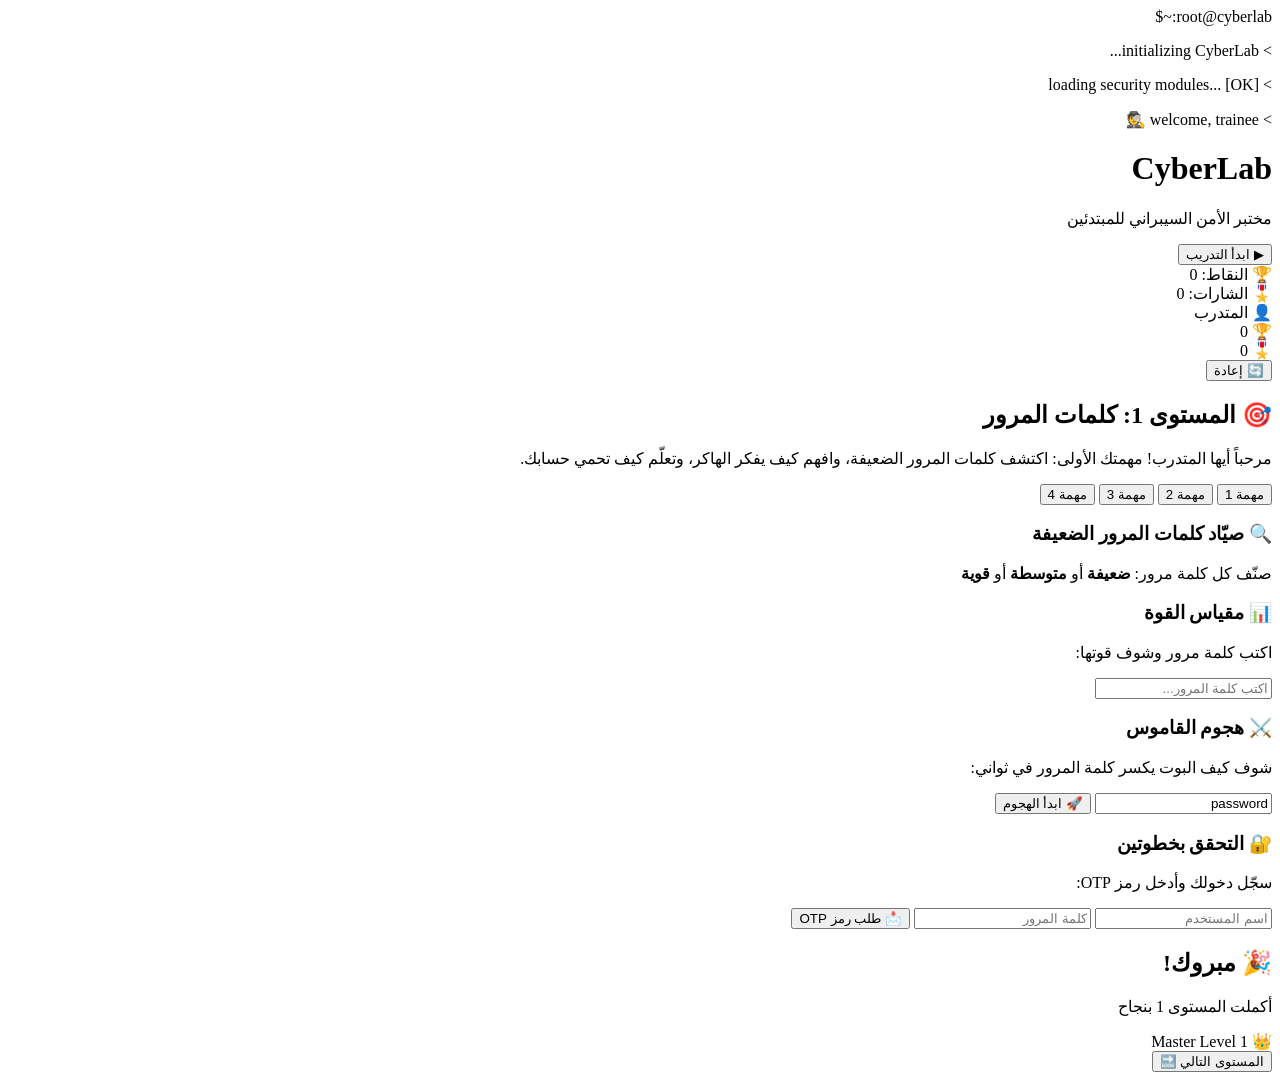
==== index.html @ b4b48ac1 "Add initial index.html for CyberLab game This HTML file sets up the structure for the CyberLab game," ====
<!DOCTYPE html>
<html lang="ar" dir="rtl">
<head>
  <meta charset="UTF-8">
  <meta name="viewport" content="width=device-width, initial-scale=1.0">
  <title>CyberLab | مختبر الأمن السيبراني</title>
  <link rel="stylesheet" href="css/style.css">
  <link href="https://fonts.googleapis.com/css2?family=Cairo:wght@400;700;900&family=Share+Tech+Mono&display=swap" rel="stylesheet">
</head>
<body>

  <!-- شاشة البداية -->
  <div id="startScreen" class="screen active">
    <div class="terminal-box">
      <div class="terminal-header">
        <span class="dot red"></span>
        <span class="dot yellow"></span>
        <span class="dot green"></span>
        <span class="terminal-title">root@cyberlab:~$</span>
      </div>
      <div class="terminal-body">
        <p class="typing">> initializing CyberLab...</p>
        <p class="typing delay-1">> loading security modules... [OK]</p>
        <p class="typing delay-2">> welcome, trainee 🕵️</p>
      </div>
    </div>

    <h1 class="glitch" data-text="CyberLab">CyberLab</h1>
    <p class="subtitle">مختبر الأمن السيبراني للمبتدئين</p>

    <button class="btn-start" onclick="startGame()">
      ▶ ابدأ التدريب
    </button>

    <div class="stats-preview">
      <div>🏆 النقاط: <span id="previewScore">0</span></div>
      <div>🎖️ الشارات: <span id="previewBadges">0</span></div>
    </div>
  </div>

  <!-- شاشة اللعبة -->
  <div id="gameScreen" class="screen">
    <header class="game-header">
      <div class="header-item">👤 المتدرب</div>
      <div class="header-item">🏆 <span id="scoreDisplay">0</span></div>
      <div class="header-item">🎖️ <span id="badgesDisplay">0</span></div>
      <button class="btn-reset" onclick="resetGame()">🔄 إعادة</button>
    </header>

    <div class="progress-bar">
      <div class="progress-fill" id="progressFill"></div>
    </div>

    <main class="game-main">
      <!-- المستوى 1 -->
      <section id="level1" class="level active">
        <h2 class="level-title">🎯 المستوى 1: كلمات المرور</h2>
        <p class="level-desc">
          مرحباً أيها المتدرب! مهمتك الأولى: اكتشف كلمات المرور الضعيفة،
          وافهم كيف يفكر الهاكر، وتعلّم كيف تحمي حسابك.
        </p>

        <div class="tasks-nav">
          <button class="task-btn active" onclick="showTask(1)">مهمة 1</button>
          <button class="task-btn" onclick="showTask(2)">مهمة 2</button>
          <button class="task-btn" onclick="showTask(3)">مهمة 3</button>
          <button class="task-btn" onclick="showTask(4)">مهمة 4</button>
        </div>

        <!-- المهمة 1 -->
        <div id="task1" class="task active">
          <h3>🔍 صيّاد كلمات المرور الضعيفة</h3>
          <p>صنّف كل كلمة مرور: <b>ضعيفة</b> أو <b>متوسطة</b> أو <b>قوية</b></p>
          <div id="passwordList" class="password-list"></div>
          <p class="task-status" id="task1Status"></p>
        </div>

        <!-- المهمة 2 -->
        <div id="task2" class="task">
          <h3>📊 مقياس القوة</h3>
          <p>اكتب كلمة مرور وشوف قوتها:</p>
          <input type="text" id="pwdInput" class="input-field" placeholder="اكتب كلمة المرور..." oninput="checkPassword()">
          <div class="strength-bar">
            <div class="strength-fill" id="strengthFill"></div>
          </div>
          <p id="strengthText" class="strength-text"></p>
          <p id="crackTime" class="crack-time"></p>
        </div>

        <!-- المهمة 3 -->
        <div id="task3" class="task">
          <h3>⚔️ هجوم القاموس</h3>
          <p>شوف كيف البوت يكسر كلمة المرور في ثواني:</p>
          <input type="text" id="victimPwd" class="input-field" placeholder="اكتب كلمة مرور الضحية..." value="password">
          <button class="btn-action" onclick="runBruteForce()">🚀 ابدأ الهجوم</button>
          <div class="terminal-output" id="attackLog"></div>
        </div>

        <!-- المهمة 4 -->
        <div id="task4" class="task">
          <h3>🔐 التحقق بخطوتين</h3>
          <p>سجّل دخولك وأدخل رمز OTP:</p>
          <input type="text" id="loginUser" class="input-field" placeholder="اسم المستخدم">
          <input type="password" id="loginPwd" class="input-field" placeholder="كلمة المرور">
          <button class="btn-action" onclick="requestOTP()">📩 طلب رمز OTP</button>
          <div id="otpSection" style="display:none;">
            <p class="otp-hint">الرمز (سريعاً!): <span id="otpCode" class="otp-code"></span></p>
            <input type="text" id="otpInput" class="input-field" placeholder="أدخل الرمز" maxlength="6">
            <button class="btn-action" onclick="verifyOTP()">✅ تحقق</button>
            <p id="otpTimer" class="otp-timer"></p>
          </div>
          <p id="task4Status" class="task-status"></p>
        </div>

        <!-- شاشة الفوز -->
        <div id="victoryScreen" class="victory">
          <h2>🎉 مبروك!</h2>
          <p>أكملت المستوى 1 بنجاح</p>
          <div class="badge-earned">👑 Master Level 1</div>
          <button class="btn-action" onclick="nextLevel()">المستوى التالي 🔜</button>
        </div>
      </section>
    </main>
  </div>

  <script src="js/score.js"></script>
  <script src="js/level1.js"></script>
  <script src="js/main.js"></script>
</body>
</html>
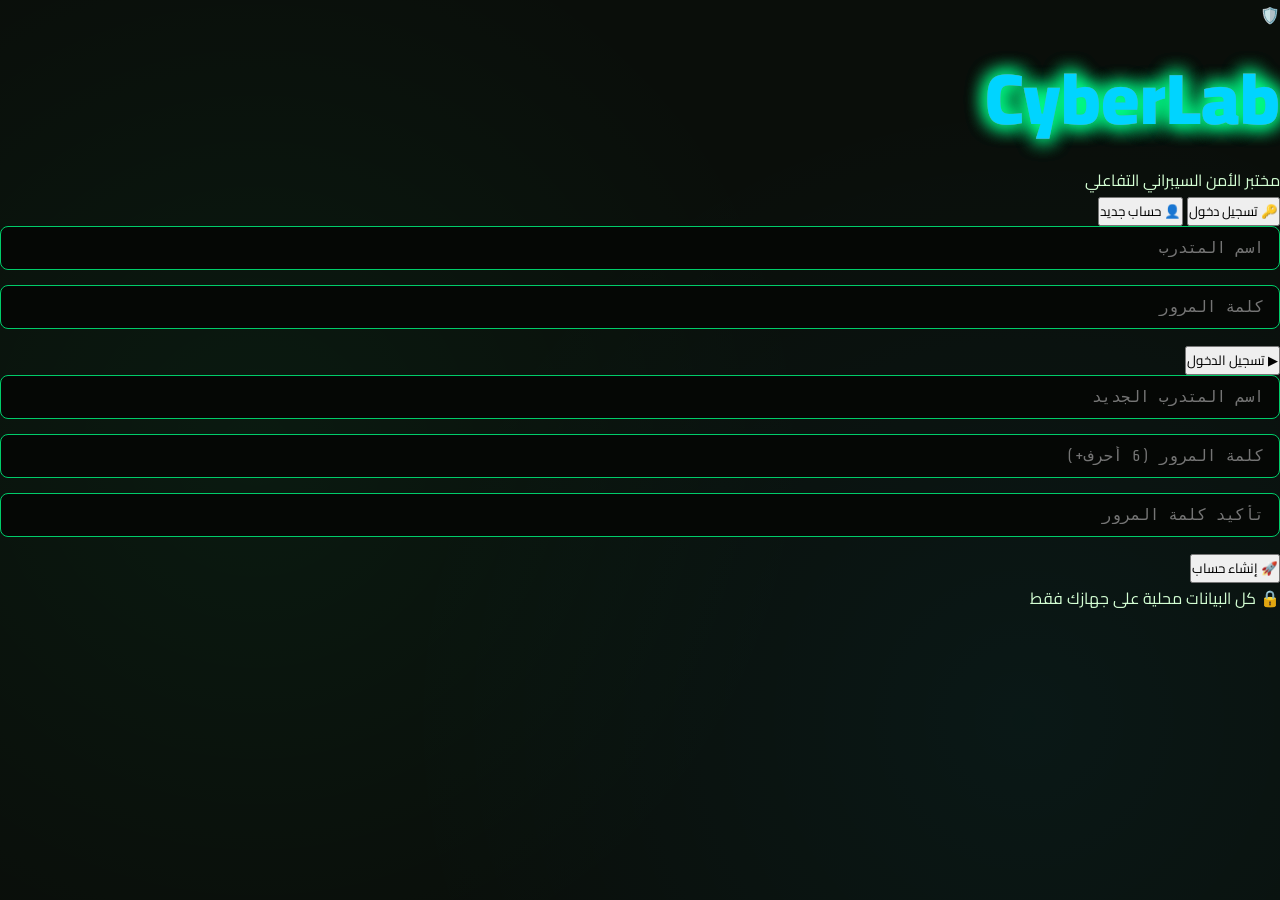
==== commit 51e8417f: "Update index.html" ====
--- a/index.html
+++ b/index.html
@@ -1,130 +1,48 @@
 <!DOCTYPE html>
 <html lang="ar" dir="rtl">
 <head>
-  <meta charset="UTF-8">
-  <meta name="viewport" content="width=device-width, initial-scale=1.0">
-  <title>CyberLab | مختبر الأمن السيبراني</title>
-  <link rel="stylesheet" href="css/style.css">
-  <link href="https://fonts.googleapis.com/css2?family=Cairo:wght@400;700;900&family=Share+Tech+Mono&display=swap" rel="stylesheet">
+<meta charset="UTF-8">
+<meta name="viewport" content="width=device-width, initial-scale=1.0">
+<title>CyberLab | تسجيل الدخول</title>
+<link rel="stylesheet" href="css/style.css">
+<link href="https://fonts.googleapis.com/css2?family=Cairo:wght@400;700;900&family=Share+Tech+Mono&display=swap" rel="stylesheet">
 </head>
-<body>
+<body class="auth-body">
 
-  <!-- شاشة البداية -->
-  <div id="startScreen" class="screen active">
-    <div class="terminal-box">
-      <div class="terminal-header">
-        <span class="dot red"></span>
-        <span class="dot yellow"></span>
-        <span class="dot green"></span>
-        <span class="terminal-title">root@cyberlab:~$</span>
-      </div>
-      <div class="terminal-body">
-        <p class="typing">> initializing CyberLab...</p>
-        <p class="typing delay-1">> loading security modules... [OK]</p>
-        <p class="typing delay-2">> welcome, trainee 🕵️</p>
-      </div>
+<div class="auth-container">
+  <div class="auth-box">
+    <div class="auth-logo">
+      <span class="logo-icon">🛡️</span>
+      <h1 class="glitch" data-text="CyberLab">CyberLab</h1>
+      <p>مختبر الأمن السيبراني التفاعلي</p>
     </div>
 
-    <h1 class="glitch" data-text="CyberLab">CyberLab</h1>
-    <p class="subtitle">مختبر الأمن السيبراني للمبتدئين</p>
-
-    <button class="btn-start" onclick="startGame()">
-      ▶ ابدأ التدريب
-    </button>
-
-    <div class="stats-preview">
-      <div>🏆 النقاط: <span id="previewScore">0</span></div>
-      <div>🎖️ الشارات: <span id="previewBadges">0</span></div>
-    </div>
-  </div>
-
-  <!-- شاشة اللعبة -->
-  <div id="gameScreen" class="screen">
-    <header class="game-header">
-      <div class="header-item">👤 المتدرب</div>
-      <div class="header-item">🏆 <span id="scoreDisplay">0</span></div>
-      <div class="header-item">🎖️ <span id="badgesDisplay">0</span></div>
-      <button class="btn-reset" onclick="resetGame()">🔄 إعادة</button>
-    </header>
-
-    <div class="progress-bar">
-      <div class="progress-fill" id="progressFill"></div>
+    <div class="auth-tabs">
+      <button class="auth-tab active" onclick="switchTab('login')">🔑 تسجيل دخول</button>
+      <button class="auth-tab" onclick="switchTab('register')">👤 حساب جديد</button>
     </div>
 
-    <main class="game-main">
-      <!-- المستوى 1 -->
-      <section id="level1" class="level active">
-        <h2 class="level-title">🎯 المستوى 1: كلمات المرور</h2>
-        <p class="level-desc">
-          مرحباً أيها المتدرب! مهمتك الأولى: اكتشف كلمات المرور الضعيفة،
-          وافهم كيف يفكر الهاكر، وتعلّم كيف تحمي حسابك.
-        </p>
+    <!-- تسجيل الدخول -->
+    <div id="loginForm" class="auth-form active">
+      <input type="text" id="loginUser" class="input-field" placeholder="اسم المتدرب" autocomplete="off">
+      <input type="password" id="loginPass" class="input-field" placeholder="كلمة المرور">
+      <button class="btn-main" onclick="login()">▶ تسجيل الدخول</button>
+      <p id="loginError" class="error-msg"></p>
+    </div>
 
-        <div class="tasks-nav">
-          <button class="task-btn active" onclick="showTask(1)">مهمة 1</button>
-          <button class="task-btn" onclick="showTask(2)">مهمة 2</button>
-          <button class="task-btn" onclick="showTask(3)">مهمة 3</button>
-          <button class="task-btn" onclick="showTask(4)">مهمة 4</button>
-        </div>
+    <!-- تسجيل جديد -->
+    <div id="registerForm" class="auth-form">
+      <input type="text" id="regUser" class="input-field" placeholder="اسم المتدرب الجديد" autocomplete="off">
+      <input type="password" id="regPass" class="input-field" placeholder="كلمة المرور (6 أحرف+)">
+      <input type="password" id="regPass2" class="input-field" placeholder="تأكيد كلمة المرور">
+      <button class="btn-main" onclick="register()">🚀 إنشاء حساب</button>
+      <p id="registerError" class="error-msg"></p>
+    </div>
 
-        <!-- المهمة 1 -->
-        <div id="task1" class="task active">
-          <h3>🔍 صيّاد كلمات المرور الضعيفة</h3>
-          <p>صنّف كل كلمة مرور: <b>ضعيفة</b> أو <b>متوسطة</b> أو <b>قوية</b></p>
-          <div id="passwordList" class="password-list"></div>
-          <p class="task-status" id="task1Status"></p>
-        </div>
+    <p class="auth-note">🔒 كل البيانات محلية على جهازك فقط</p>
+  </div>
+</div>
 
-        <!-- المهمة 2 -->
-        <div id="task2" class="task">
-          <h3>📊 مقياس القوة</h3>
-          <p>اكتب كلمة مرور وشوف قوتها:</p>
-          <input type="text" id="pwdInput" class="input-field" placeholder="اكتب كلمة المرور..." oninput="checkPassword()">
-          <div class="strength-bar">
-            <div class="strength-fill" id="strengthFill"></div>
-          </div>
-          <p id="strengthText" class="strength-text"></p>
-          <p id="crackTime" class="crack-time"></p>
-        </div>
-
-        <!-- المهمة 3 -->
-        <div id="task3" class="task">
-          <h3>⚔️ هجوم القاموس</h3>
-          <p>شوف كيف البوت يكسر كلمة المرور في ثواني:</p>
-          <input type="text" id="victimPwd" class="input-field" placeholder="اكتب كلمة مرور الضحية..." value="password">
-          <button class="btn-action" onclick="runBruteForce()">🚀 ابدأ الهجوم</button>
-          <div class="terminal-output" id="attackLog"></div>
-        </div>
-
-        <!-- المهمة 4 -->
-        <div id="task4" class="task">
-          <h3>🔐 التحقق بخطوتين</h3>
-          <p>سجّل دخولك وأدخل رمز OTP:</p>
-          <input type="text" id="loginUser" class="input-field" placeholder="اسم المستخدم">
-          <input type="password" id="loginPwd" class="input-field" placeholder="كلمة المرور">
-          <button class="btn-action" onclick="requestOTP()">📩 طلب رمز OTP</button>
-          <div id="otpSection" style="display:none;">
-            <p class="otp-hint">الرمز (سريعاً!): <span id="otpCode" class="otp-code"></span></p>
-            <input type="text" id="otpInput" class="input-field" placeholder="أدخل الرمز" maxlength="6">
-            <button class="btn-action" onclick="verifyOTP()">✅ تحقق</button>
-            <p id="otpTimer" class="otp-timer"></p>
-          </div>
-          <p id="task4Status" class="task-status"></p>
-        </div>
-
-        <!-- شاشة الفوز -->
-        <div id="victoryScreen" class="victory">
-          <h2>🎉 مبروك!</h2>
-          <p>أكملت المستوى 1 بنجاح</p>
-          <div class="badge-earned">👑 Master Level 1</div>
-          <button class="btn-action" onclick="nextLevel()">المستوى التالي 🔜</button>
-        </div>
-      </section>
-    </main>
-  </div>
-
-  <script src="js/score.js"></script>
-  <script src="js/level1.js"></script>
-  <script src="js/main.js"></script>
+<script src="js/auth.js"></script>
 </body>
 </html>
--- a/css/style.css
+++ b/css/style.css
@@ -0,0 +1,437 @@
+/* ===== Reset ===== */
+* {
+  margin: 0;
+  padding: 0;
+  box-sizing: border-box;
+  font-family: 'Cairo', sans-serif;
+}
+
+:root {
+  --bg-dark: #0a0e0a;
+  --bg-darker: #050705;
+  --green: #00ff88;
+  --green-dim: #00cc6a;
+  --red: #ff2e5b;
+  --yellow: #ffcc00;
+  --blue: #00d4ff;
+  --text: #d4ffd4;
+  --gray: #1a2a1a;
+}
+
+body {
+  background: var(--bg-dark);
+  color: var(--text);
+  min-height: 100vh;
+  overflow-x: hidden;
+  background-image: 
+    radial-gradient(circle at 20% 50%, rgba(0, 255, 136, 0.05) 0%, transparent 50%),
+    radial-gradient(circle at 80% 80%, rgba(0, 212, 255, 0.05) 0%, transparent 50%);
+}
+
+/* ===== Screens ===== */
+.screen {
+  display: none;
+  min-height: 100vh;
+  padding: 20px;
+}
+.screen.active { display: block; }
+
+#startScreen {
+  display: flex;
+  flex-direction: column;
+  justify-content: center;
+  align-items: center;
+  gap: 25px;
+  text-align: center;
+}
+#startScreen.active { display: flex; }
+
+/* ===== Terminal Box ===== */
+.terminal-box {
+  width: 100%;
+  max-width: 550px;
+  background: var(--bg-darker);
+  border: 1px solid var(--green-dim);
+  border-radius: 10px;
+  box-shadow: 0 0 30px rgba(0, 255, 136, 0.2);
+  overflow: hidden;
+}
+
+.terminal-header {
+  background: #111;
+  padding: 10px 15px;
+  display: flex;
+  align-items: center;
+  gap: 8px;
+  border-bottom: 1px solid var(--green-dim);
+}
+
+.dot {
+  width: 12px; height: 12px;
+  border-radius: 50%;
+}
+.dot.red { background: #ff5f56; }
+.dot.yellow { background: #ffbd2e; }
+.dot.green { background: #27c93f; }
+
+.terminal-title {
+  margin-right: auto;
+  font-family: 'Share Tech Mono', monospace;
+  color: var(--green);
+  font-size: 13px;
+}
+
+.terminal-body {
+  padding: 20px;
+  font-family: 'Share Tech Mono', monospace;
+  font-size: 14px;
+  color: var(--green);
+  text-align: right;
+  min-height: 130px;
+}
+
+.terminal-body p { margin-bottom: 6px; }
+
+.typing {
+  opacity: 0;
+  animation: fadeIn 0.8s forwards;
+}
+.delay-1 { animation-delay: 0.6s; }
+.delay-2 { animation-delay: 1.2s; }
+
+@keyframes fadeIn {
+  to { opacity: 1; }
+}
+
+/* ===== Glitch Title ===== */
+.glitch {
+  font-size: clamp(2.5rem, 8vw, 4.5rem);
+  font-weight: 900;
+  color: var(--green);
+  text-shadow: 0 0 20px var(--green);
+  position: relative;
+}
+.glitch::before,
+.glitch::after {
+  content: attr(data-text);
+  position: absolute;
+  inset: 0;
+}
+.glitch::before {
+  color: var(--red);
+  animation: glitch1 2s infinite;
+}
+.glitch::after {
+  color: var(--blue);
+  animation: glitch2 2s infinite;
+}
+@keyframes glitch1 {
+  0%, 90%, 100% { transform: translate(0); }
+  92% { transform: translate(-2px, 2px); }
+  94% { transform: translate(2px, -2px); }
+}
+@keyframes glitch2 {
+  0%, 90%, 100% { transform: translate(0); }
+  93% { transform: translate(2px, 1px); }
+  95% { transform: translate(-2px, -1px); }
+}
+
+.subtitle {
+  font-size: clamp(1rem, 3vw, 1.3rem);
+  color: var(--text);
+  opacity: 0.85;
+}
+
+/* ===== Buttons ===== */
+.btn-start, .btn-action {
+  background: transparent;
+  color: var(--green);
+  border: 2px solid var(--green);
+  padding: 14px 40px;
+  font-size: 1.1rem;
+  font-weight: 700;
+  border-radius: 8px;
+  cursor: pointer;
+  transition: all 0.3s;
+  font-family: inherit;
+}
+.btn-start:hover, .btn-action:hover {
+  background: var(--green);
+  color: var(--bg-dark);
+  box-shadow: 0 0 25px var(--green);
+  transform: translateY(-2px);
+}
+
+.btn-reset {
+  background: transparent;
+  color: var(--red);
+  border: 1px solid var(--red);
+  padding: 6px 14px;
+  border-radius: 6px;
+  cursor: pointer;
+  font-family: inherit;
+}
+
+/* ===== Stats Preview ===== */
+.stats-preview {
+  display: flex;
+  gap: 20px;
+  flex-wrap: wrap;
+  justify-content: center;
+  font-size: 1rem;
+  color: var(--text);
+  opacity: 0.8;
+}
+
+/* ===== Game Header ===== */
+.game-header {
+  display: flex;
+  justify-content: space-between;
+  align-items: center;
+  padding: 12px 18px;
+  background: var(--bg-darker);
+  border: 1px solid var(--green-dim);
+  border-radius: 10px;
+  margin-bottom: 15px;
+  flex-wrap: wrap;
+  gap: 10px;
+}
+
+.header-item {
+  font-weight: 700;
+  color: var(--green);
+  font-size: 0.95rem;
+}
+
+/* ===== Progress Bar ===== */
+.progress-bar {
+  height: 8px;
+  background: var(--gray);
+  border-radius: 5px;
+  overflow: hidden;
+  margin-bottom: 25px;
+}
+.progress-fill {
+  height: 100%;
+  width: 0%;
+  background: linear-gradient(90deg, var(--green-dim), var(--green));
+  transition: width 0.6s ease;
+  box-shadow: 0 0 15px var(--green);
+}
+
+/* ===== Game Main ===== */
+.game-main {
+  max-width: 900px;
+  margin: 0 auto;
+}
+
+.level-title {
+  font-size: clamp(1.4rem, 4vw, 2rem);
+  color: var(--green);
+  text-align: center;
+  margin-bottom: 10px;
+}
+
+.level-desc {
+  text-align: center;
+  opacity: 0.85;
+  margin-bottom: 25px;
+  line-height: 1.7;
+  font-size: 0.95rem;
+}
+
+/* ===== Tasks Nav ===== */
+.tasks-nav {
+  display: grid;
+  grid-template-columns: repeat(auto-fit, minmax(120px, 1fr));
+  gap: 10px;
+  margin-bottom: 20px;
+}
+
+.task-btn {
+  background: var(--bg-darker);
+  color: var(--text);
+  border: 1px solid var(--green-dim);
+  padding: 12px;
+  border-radius: 8px;
+  cursor: pointer;
+  font-family: inherit;
+  font-weight: 700;
+  transition: all 0.2s;
+}
+.task-btn:hover { border-color: var(--green); }
+.task-btn.active {
+  background: var(--green);
+  color: var(--bg-dark);
+  box-shadow: 0 0 15px var(--green);
+}
+
+/* ===== Task ===== */
+.task { display: none; animation: slideIn 0.4s; }
+.task.active { display: block; }
+
+@keyframes slideIn {
+  from { opacity: 0; transform: translateY(15px); }
+  to { opacity: 1; transform: translateY(0); }
+}
+
+.task h3 {
+  color: var(--green);
+  font-size: 1.3rem;
+  margin-bottom: 12px;
+}
+.task > p {
+  margin-bottom: 18px;
+  line-height: 1.7;
+  opacity: 0.9;
+}
+
+/* ===== Password List (Task 1) ===== */
+.password-list {
+  display: flex;
+  flex-direction: column;
+  gap: 10px;
+}
+
+.password-item {
+  background: var(--bg-darker);
+  border: 1px solid var(--green-dim);
+  padding: 12px 15px;
+  border-radius: 8px;
+  display: flex;
+  justify-content: space-between;
+  align-items: center;
+  flex-wrap: wrap;
+  gap: 10px;
+}
+
+.password-value {
+  font-family: 'Share Tech Mono', monospace;
+  color: var(--yellow);
+  font-size: 1rem;
+  word-break: break-all;
+}
+
+.password-options {
+  display: flex;
+  gap: 6px;
+}
+
+.pwd-btn {
+  padding: 6px 12px;
+  font-size: 0.8rem;
+  border-radius: 5px;
+  cursor: pointer;
+  border: 1px solid;
+  font-family: inherit;
+  background: transparent;
+}
+.pwd-btn.weak { color: var(--red); border-color: var(--red); }
+.pwd-btn.medium { color: var(--yellow); border-color: var(--yellow); }
+.pwd-btn.strong { color: var(--green); border-color: var(--green); }
+.pwd-btn:hover { opacity: 0.7; }
+.pwd-btn.correct { background: var(--green); color: var(--bg-dark); }
+.pwd-btn.wrong { background: var(--red); color: white; }
+
+/* ===== Inputs ===== */
+.input-field {
+  width: 100%;
+  padding: 12px 15px;
+  background: var(--bg-darker);
+  border: 1px solid var(--green-dim);
+  border-radius: 8px;
+  color: var(--green);
+  font-family: 'Share Tech Mono', monospace;
+  font-size: 1rem;
+  margin-bottom: 15px;
+  outline: none;
+}
+.input-field:focus {
+  border-color: var(--green);
+  box-shadow: 0 0 15px rgba(0, 255, 136, 0.3);
+}
+
+/* ===== Strength Bar (Task 2) ===== */
+.strength-bar {
+  height: 12px;
+  background: var(--gray);
+  border-radius: 6px;
+  overflow: hidden;
+  margin-bottom: 12px;
+}
+.strength-fill {
+  height: 100%;
+  width: 0%;
+  transition: all 0.4s;
+  border-radius: 6px;
+}
+.strength-text { font-weight: 700; margin-bottom: 8px; }
+.crack-time { font-size: 0.9rem; opacity: 0.85; }
+
+/* ===== Terminal Output (Task 3) ===== */
+.terminal-output {
+  background: var(--bg-darker);
+  border: 1px solid var(--green-dim);
+  border-radius: 8px;
+  padding: 15px;
+  font-family: 'Share Tech Mono', monospace;
+  font-size: 0.85rem;
+  color: var(--green);
+  max-height: 250px;
+  overflow-y: auto;
+  margin-top: 15px;
+  min-height: 60px;
+  line-height: 1.6;
+}
+.terminal-output .err { color: var(--red); }
+.terminal-output .ok { color: var(--green); }
+
+/* ===== OTP (Task 4) ===== */
+.otp-hint {
+  background: rgba(255, 204, 0, 0.1);
+  border: 1px dashed var(--yellow);
+  padding: 10px;
+  border-radius: 6px;
+  color: var(--yellow);
+  margin-bottom: 12px;
+}
+.otp-code {
+  font-family: 'Share Tech Mono', monospace;
+  font-size: 1.4rem;
+  font-weight: 700;
+  letter-spacing: 4px;
+}
+.otp-timer { color: var(--red); font-weight: 700; }
+
+.task-status { font-weight: 700; margin-top: 15px; }
+
+/* ===== Victory ===== */
+.victory {
+  display: none;
+  text-align: center;
+  padding: 40px 20px;
+  background: var(--bg-darker);
+  border: 2px solid var(--green);
+  border-radius: 15px;
+  margin-top: 30px;
+  box-shadow: 0 0 40px rgba(0, 255, 136, 0.3);
+}
+.victory.show { display: block; animation: slideIn 0.5s; }
+.victory h2 { color: var(--green); font-size: 2rem; margin-bottom: 15px; }
+.badge-earned {
+  font-size: 1.5rem;
+  color: var(--yellow);
+  margin: 20px 0;
+  text-shadow: 0 0 20px var(--yellow);
+}
+
+/* ===== Responsive ===== */
+@media (max-width: 600px) {
+  .game-header { font-size: 0.85rem; }
+  .header-item { font-size: 0.85rem; }
+  .terminal-body { font-size: 12px; padding: 15px; }
+  .password-item { flex-direction: column; align-items: flex-start; }
+  .password-options { width: 100%; justify-content: space-between; }
+  .pwd-btn { flex: 1; }
+  .btn-start { padding: 12px 25px; font-size: 1rem; }
+}
